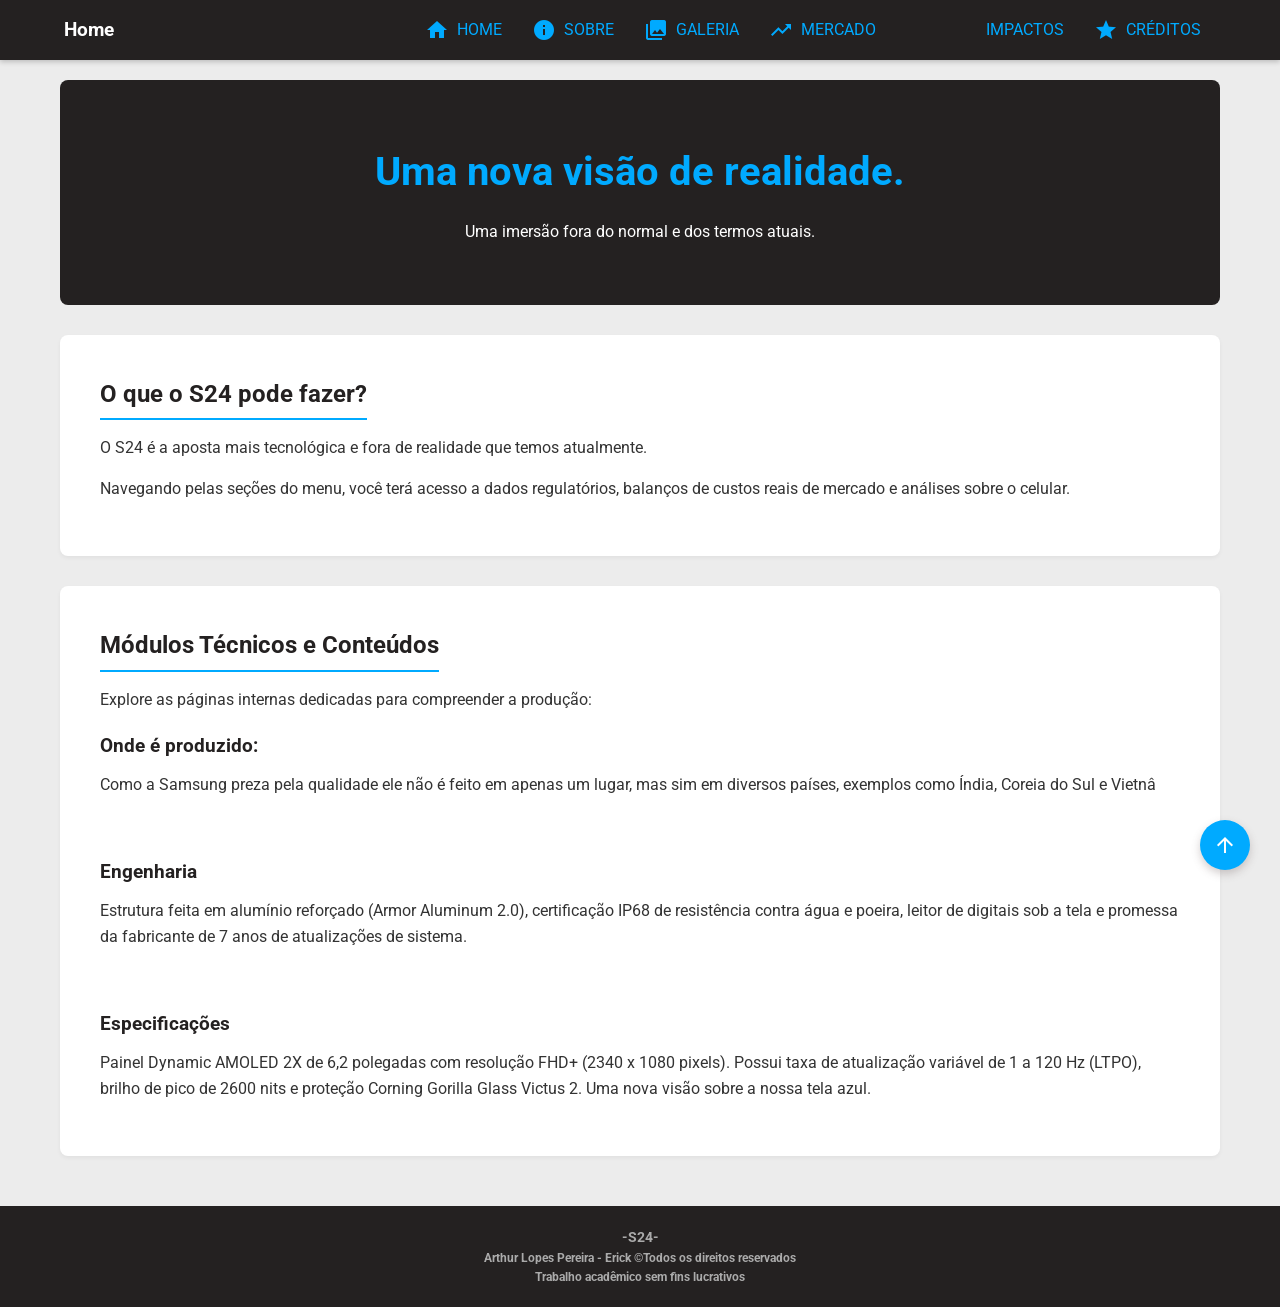
==== index.html @ 37d544b7 "Add files via upload" ====
<!DOCTYPE html>
<html lang="pt-BR">
<head>
    <meta charset="UTF-8">
    <meta name="viewport" content="width=device-width, initial-scale=1.0">
    <title>S24 Home</title>
    <link rel="stylesheet" href="lol.css">
    <link rel="preconnect" href="https://fonts.googleapis.com">
    <link rel="preconnect" href="https://fonts.gstatic.com" crossorigin>
    <link href="https://fonts.googleapis.com/css2?family=Roboto:wght@400;700&display=swap" rel="stylesheet">
    <link href="https://fonts.googleapis.com/icon?family=Material+Icons" rel="stylesheet">
    <link rel="icon" type="image/png" href="img/Samsung.png">
</head>
<body>

    <div id="topo"></div>

    <nav id="menu">
        <div class="logo">Home</div>
        <ul>
            <li><a href="index.html"><span class="material-icons">home</span> Home</a></li>
            <li><a href="sobre.html"><span class="material-icons">info</span> Sobre</a></li>
            <li><a href="galeria.html"><span class="material-icons">collections</span> Galeria</a></li>
            <li><a href="mercado.html"><span class="material-icons">trending_up</span> Mercado</a></li>
            <li><a href="sustentabilidade.html"><span class="material-icons">eco</span> Impactos</a></li>
            <li><a href="creditos.html"><span class="material-icons">star</span> Créditos</a></li>
        </ul>
    </nav>

    <main class="conteudo-principal">
        
        <section class="banner">
            <h1>Uma nova visão de realidade.</h1>
            <p>Uma imersão fora do normal e dos termos atuais.</p>
        </section>

        <section class="secao-info">
            <h2>O que o S24 pode fazer?</h2>
            <p>O S24 é a aposta mais tecnológica e fora de realidade que temos atualmente.</p>
            <p>Navegando pelas seções do menu, você terá acesso a dados regulatórios, balanços de custos reais de mercado e análises sobre o celular.</p>
        </section>

        <section class="secao-info">
            <h2>Módulos Técnicos e Conteúdos</h2>
            <p>Explore as páginas internas dedicadas para compreender a produção:</p>
            
            <h3>Onde é produzido:</h3>
            <p>Como a Samsung preza pela qualidade ele não é feito em apenas um lugar, mas sim em diversos países, exemplos como Índia, Coreia do Sul e Vietnâ</p>
            <br>
            <h3>Engenharia</h3>
            <p>Estrutura feita em alumínio reforçado (Armor Aluminum 2.0), certificação IP68 de resistência contra água e poeira, leitor de digitais sob a tela e promessa da fabricante de 7 anos de atualizações de sistema.</p>
            <br>
            <h3>Especificações</h3>
            <p>Painel Dynamic AMOLED 2X de 6,2 polegadas com resolução FHD+ (2340 x 1080 pixels). Possui taxa de atualização variável de 1 a 120 Hz (LTPO), brilho de pico de 2600 nits e proteção Corning Gorilla Glass Victus 2. Uma nova visão sobre a nossa tela azul.</p>
        </section>

    </main>

    <a href="#topo" class="ancora-topo" title="Voltar ao topo">
        <span class="material-icons">arrow_upward</span>
    </a>

    <footer>
        <p><strong>-S24-</strong></p>
               <h5 align="center">Arthur Lopes Pereira - Erick &copyTodos os direitos reservados<br>
		Trabalho acadêmico sem fins lucrativos</h5>
    </footer>

</body>
</html>
---- lol.css ----
/* ==========================================
   CONFIGURAÇÕES GERAIS E RESET
   ========================================== */
* {
    margin: 0;
    padding: 0;
    box-sizing: border-box;
}

body {
    background: #ececec;
    font-family: 'Roboto', sans-serif;
    color: #333;
    line-height: 1.6;
}

/* ==========================================
   MENU DE NAVEGAÇÃO (FLEXBOX)
   ========================================== */
#menu {
    width: 100%;
    height: 60px;
    background: #242121;
    color: white;
    display: flex;
    justify-content: space-between;
    align-items: center;
    padding: 0 5%;
    position: fixed; /* Mantém o menu fixo no topo ao rolar a página */
    top: 0;
    z-index: 1000;
    box-shadow: 0 2px 5px rgba(0,0,0,0.2);
}

#menu .logo {
    font-weight: bold;
    font-size: 1.2rem;
    color: white;
}

#menu ul {
    display: flex;
    list-style: none;
}

#menu a {
    text-decoration: none;
    color: #0af;
    text-transform: uppercase;
    line-height: 60px;
    height: 60px;
    padding: 0 15px;
    display: flex;
    align-items: center;
    gap: 8px; /* Espaçamento entre o ícone e o texto */
    transition: background 0.3s, color 0.3s;
}

#menu a:hover {
    background: #444;
    color: #fff;
}

/* ==========================================
   CONTEÚDO E SEÇÕES
   ========================================== */
.conteudo-principal {
    margin-top: 60px; /* Evita que o menu fixo cubra o conteúdo */
    padding: 20px;
    max-width: 1200px;
    margin-left: auto;
    margin-right: auto;
}

.banner {
    background: #242121;
    color: white;
    padding: 60px 40px;
    text-align: center;
    border-radius: 8px;
    margin-bottom: 30px;
}

.banner h1 {
    font-size: 2.5rem;
    margin-bottom: 15px;
    color: #0af;
}

.secao-info {
    background: white;
    padding: 40px;
    margin-bottom: 30px;
    border-radius: 8px;
    box-shadow: 0 2px 4px rgba(0,0,0,0.05);
}

.secao-info h2 {
    margin-bottom: 15px;
    color: #242121;
    border-bottom: 2px solid #0af;
    padding-bottom: 5px;
    display: inline-block;
}

/* Espaçamentos internos para tags de texto */
.secao-info p {
    margin-bottom: 15px;
}

.secao-info h3 {
    color: #242121;
    margin-top: 20px;
    margin-bottom: 10px;
}

.secao-info ul, .secao-info ol {
    padding-left: 20px;
    margin-bottom: 20px;
}

.secao-info li {
    margin-bottom: 8px;
}

/* ==========================================
   ESTILIZAÇÃO DE TABELAS DE DADOS
   ========================================== */
.tabela-dados {
    width: 100%;
    border-collapse: collapse;
    margin: 20px 0;
    font-size: 1rem;
    text-align: left;
    box-shadow: 0 2px 5px rgba(0,0,0,0.05);
    border-radius: 4px;
    overflow: hidden;
}

.tabela-dados th {
    background-color: #242121;
    color: #0af;
    padding: 12px 15px;
    font-weight: bold;
    text-transform: uppercase;
    font-size: 0.9rem;
    border-bottom: 2px solid #0af;
}

.tabela-dados td {
    padding: 12px 15px;
    border-bottom: 1px solid #ddd;
    color: #444;
}

.tabela-dados tbody tr:nth-of-type(even) {
    background-color: #f9f9f9;
}

.tabela-dados tbody tr:hover {
    background-color: #f1f1f1;
}

/* ==========================================
   ÂNCORA DE PÁGINA FIXA À DIREITA
   ========================================== */
.ancora-topo {
    position: fixed;
    bottom: 30px;
    right: 30px;
    background: #0af;
    color: white;
    width: 50px;
    height: 50px;
    border-radius: 50%;
    display: flex;
    justify-content: center;
    align-items: center;
    text-decoration: none;
    box-shadow: 0 4px 8px rgba(114, 97, 97, 0.3);
    transition: transform 0.3s, background 0.3s;
    z-index: 999;
}

.ancora-topo:hover {
    background: #0088cc;
    transform: scale(1.1); /* Efeito de leve pulo ao passar o mouse */
}

/* ==========================================
   RODAPÉ
   ========================================== */
footer {
    background: #242121;
    color: #aaa;
    text-align: center;
    padding: 20px;
    font-size: 0.9rem;
    width: 100%;
}
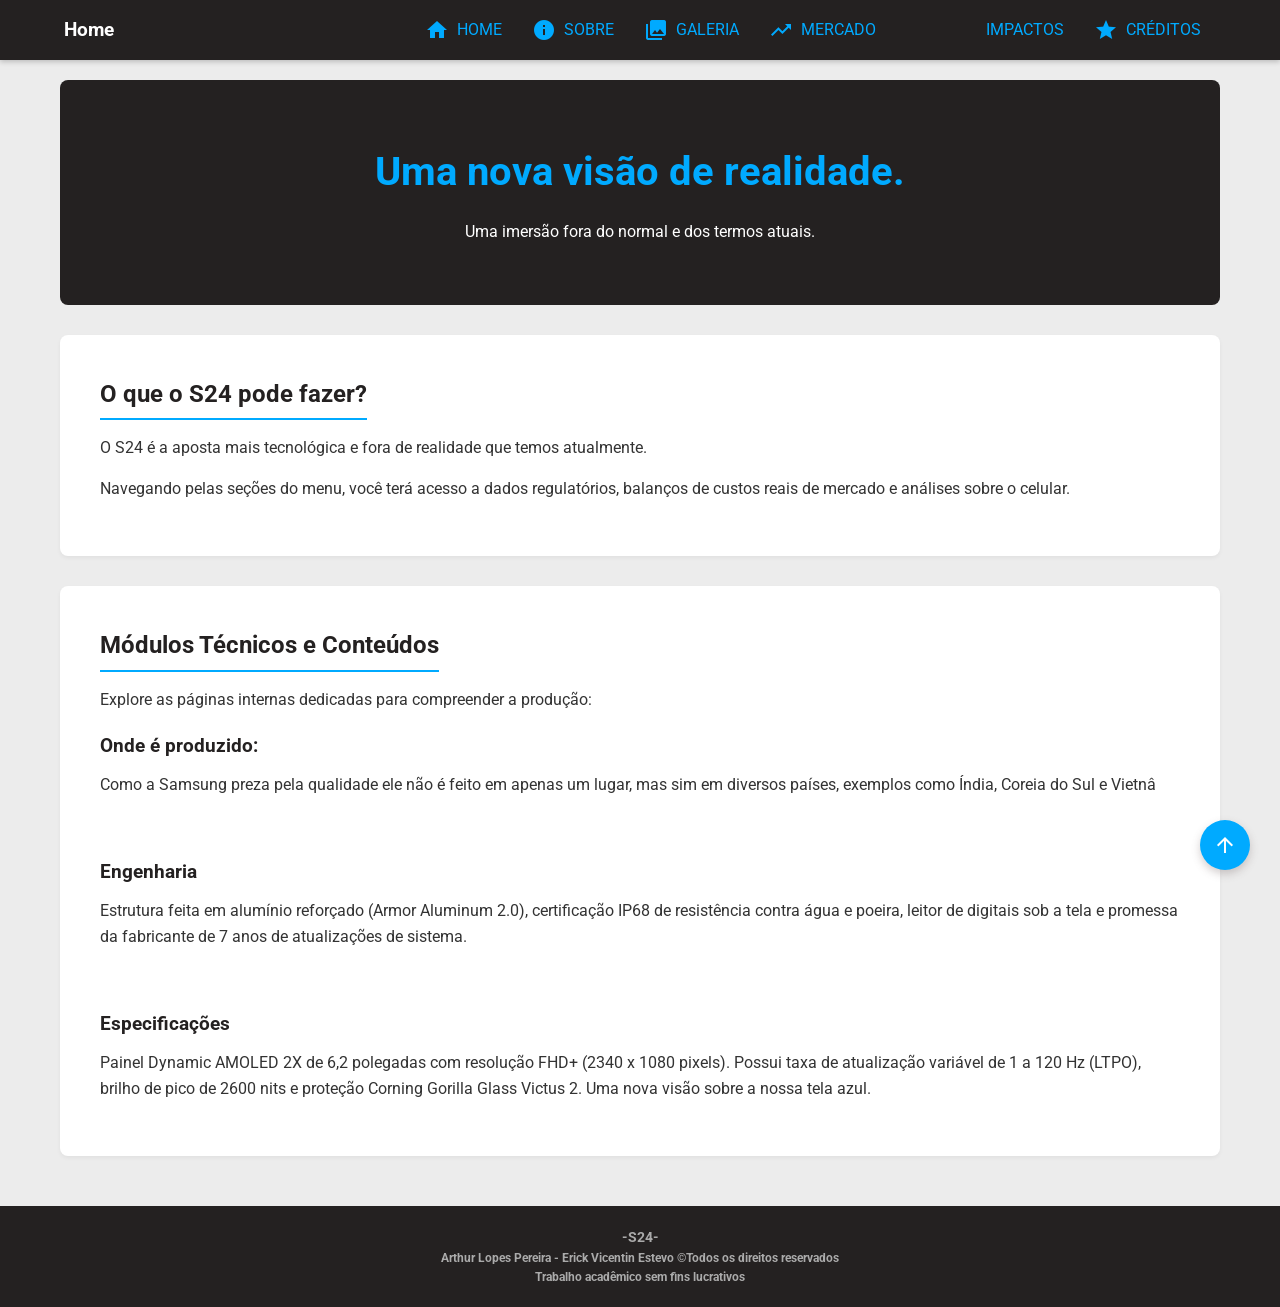
==== commit 2d2ecd52: "Update index.html" ====
--- a/index.html
+++ b/index.html
@@ -62,9 +62,9 @@
 
     <footer>
         <p><strong>-S24-</strong></p>
-               <h5 align="center">Arthur Lopes Pereira - Erick &copyTodos os direitos reservados<br>
+               <h5 align="center">Arthur Lopes Pereira - Erick Vicentin Estevo &copyTodos os direitos reservados<br>
 		Trabalho acadêmico sem fins lucrativos</h5>
     </footer>
 
 </body>
-</html>+</html>
--- a/lol.css
+++ b/lol.css
@@ -1,6 +1,4 @@
-/* ==========================================
-   CONFIGURAÇÕES GERAIS E RESET
-   ========================================== */
+
 * {
     margin: 0;
     padding: 0;
@@ -14,9 +12,7 @@
     line-height: 1.6;
 }
 
-/* ==========================================
-   MENU DE NAVEGAÇÃO (FLEXBOX)
-   ========================================== */
+
 #menu {
     width: 100%;
     height: 60px;
@@ -26,7 +22,7 @@
     justify-content: space-between;
     align-items: center;
     padding: 0 5%;
-    position: fixed; /* Mantém o menu fixo no topo ao rolar a página */
+    position: fixed;
     top: 0;
     z-index: 1000;
     box-shadow: 0 2px 5px rgba(0,0,0,0.2);
@@ -52,7 +48,7 @@
     padding: 0 15px;
     display: flex;
     align-items: center;
-    gap: 8px; /* Espaçamento entre o ícone e o texto */
+    gap: 8px; 
     transition: background 0.3s, color 0.3s;
 }
 
@@ -61,11 +57,9 @@
     color: #fff;
 }
 
-/* ==========================================
-   CONTEÚDO E SEÇÕES
-   ========================================== */
+
 .conteudo-principal {
-    margin-top: 60px; /* Evita que o menu fixo cubra o conteúdo */
+    margin-top: 60px; 
     padding: 20px;
     max-width: 1200px;
     margin-left: auto;
@@ -103,7 +97,7 @@
     display: inline-block;
 }
 
-/* Espaçamentos internos para tags de texto */
+
 .secao-info p {
     margin-bottom: 15px;
 }
@@ -123,9 +117,7 @@
     margin-bottom: 8px;
 }
 
-/* ==========================================
-   ESTILIZAÇÃO DE TABELAS DE DADOS
-   ========================================== */
+
 .tabela-dados {
     width: 100%;
     border-collapse: collapse;
@@ -161,9 +153,7 @@
     background-color: #f1f1f1;
 }
 
-/* ==========================================
-   ÂNCORA DE PÁGINA FIXA À DIREITA
-   ========================================== */
+
 .ancora-topo {
     position: fixed;
     bottom: 30px;
@@ -184,12 +174,9 @@
 
 .ancora-topo:hover {
     background: #0088cc;
-    transform: scale(1.1); /* Efeito de leve pulo ao passar o mouse */
+    transform: scale(1.1); 
 }
 
-/* ==========================================
-   RODAPÉ
-   ========================================== */
 footer {
     background: #242121;
     color: #aaa;
@@ -197,4 +184,4 @@
     padding: 20px;
     font-size: 0.9rem;
     width: 100%;
-}+}
